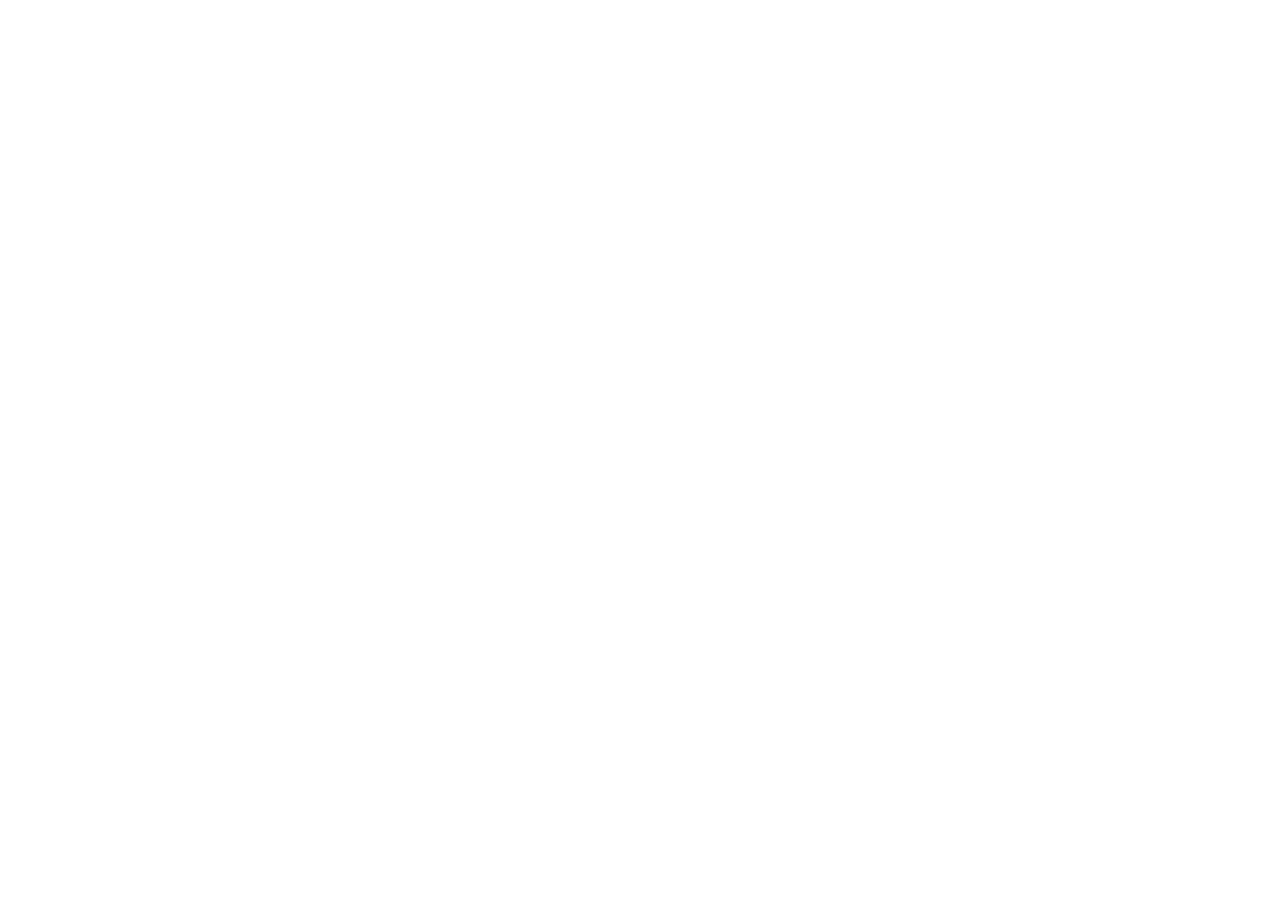
==== index.html @ 3a42726a "criei a pagina principal" ====
<!DOCTYPE html>
<html lang="pt-br">
<head>
    <meta charset="UTF-8">
    <meta name="viewport" content="width=device-width, initial-scale=1.0">
    <link rel="shortcut icon" href="favicon.ico" type="image/x-icon">
    <title>Projeto Redes Sociais</title>
</head>
<body>
    
</body>
</html>
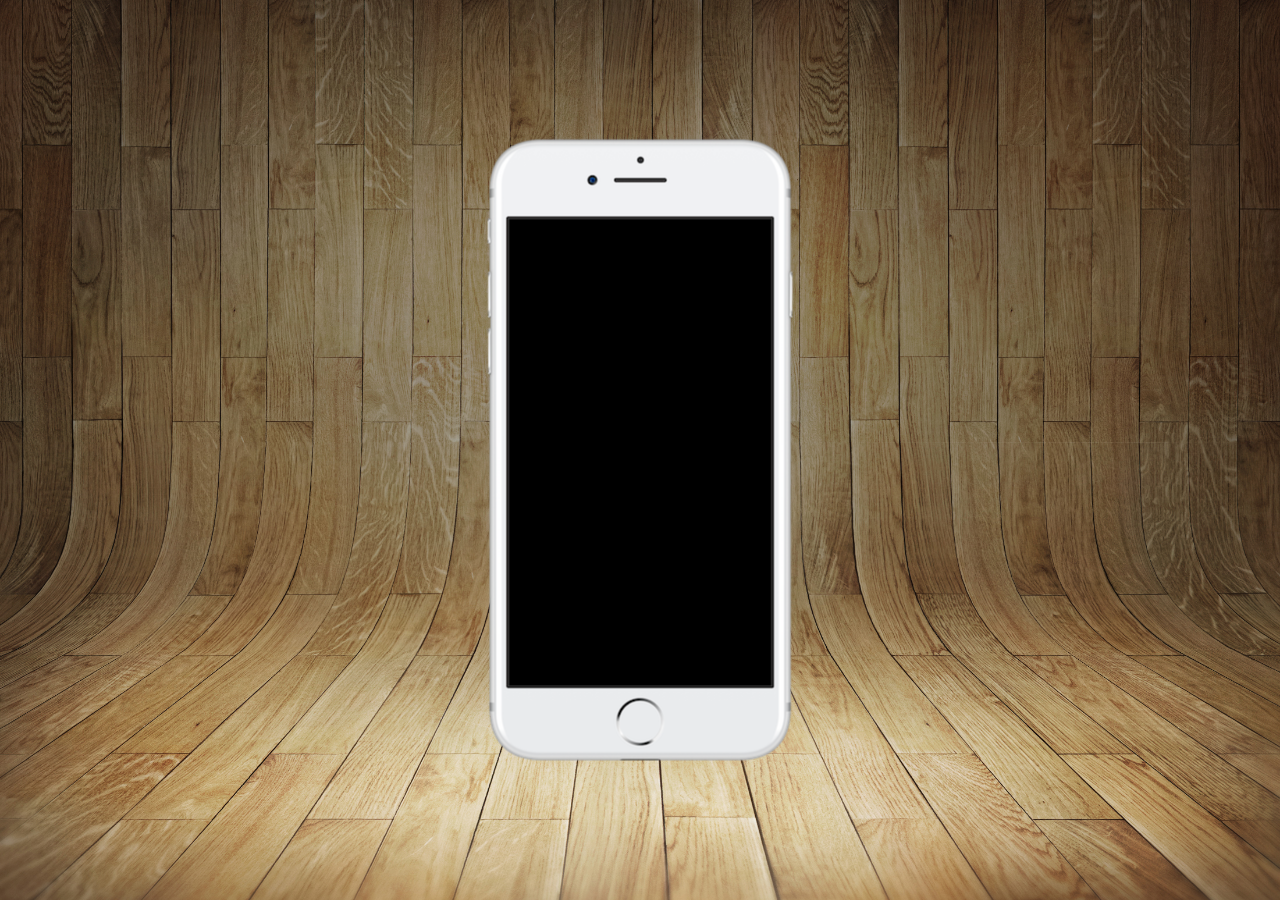
==== commit fc4e647d: "começou" ====
--- a/index.html
+++ b/index.html
@@ -5,8 +5,16 @@
     <meta name="viewport" content="width=device-width, initial-scale=1.0">
     <link rel="shortcut icon" href="favicon.ico" type="image/x-icon">
     <title>Projeto Redes Sociais</title>
+    <link rel="stylesheet" href="estilos/style.css">
 </head>
 <body>
-    
+    <main>
+        <section id="telefone">
+
+        </section>
+        <section id="redes-sociais">
+
+        </section>
+    </main>
 </body>
 </html>--- a/estilos/style.css
+++ b/estilos/style.css
@@ -0,0 +1,35 @@
+@charset "UTF=8";
+
+* {
+    margin: 0px;
+    padding: 0px;
+    font-family: Arial, Helvetica, sans-serif;
+}
+
+html, body {
+    height: 100vh;
+    width: 100vw;
+    background-color: black;
+}
+
+body {
+    background: url('../imagens/fundo-madeira.jpg') no-repeat top center;
+    background-size: cover;
+    background-attachment: fixed;
+}
+
+main {
+    position: relative;
+    height: 100vh;
+}
+
+section#telefone {
+    position: absolute;
+    top: 50%;
+    left: 50%;
+    transform: translate(-50%, -50%);
+
+    height: 627px;
+    width: 311px;
+    background: url(../imagens/frame-iphone.png) no-repeat;
+}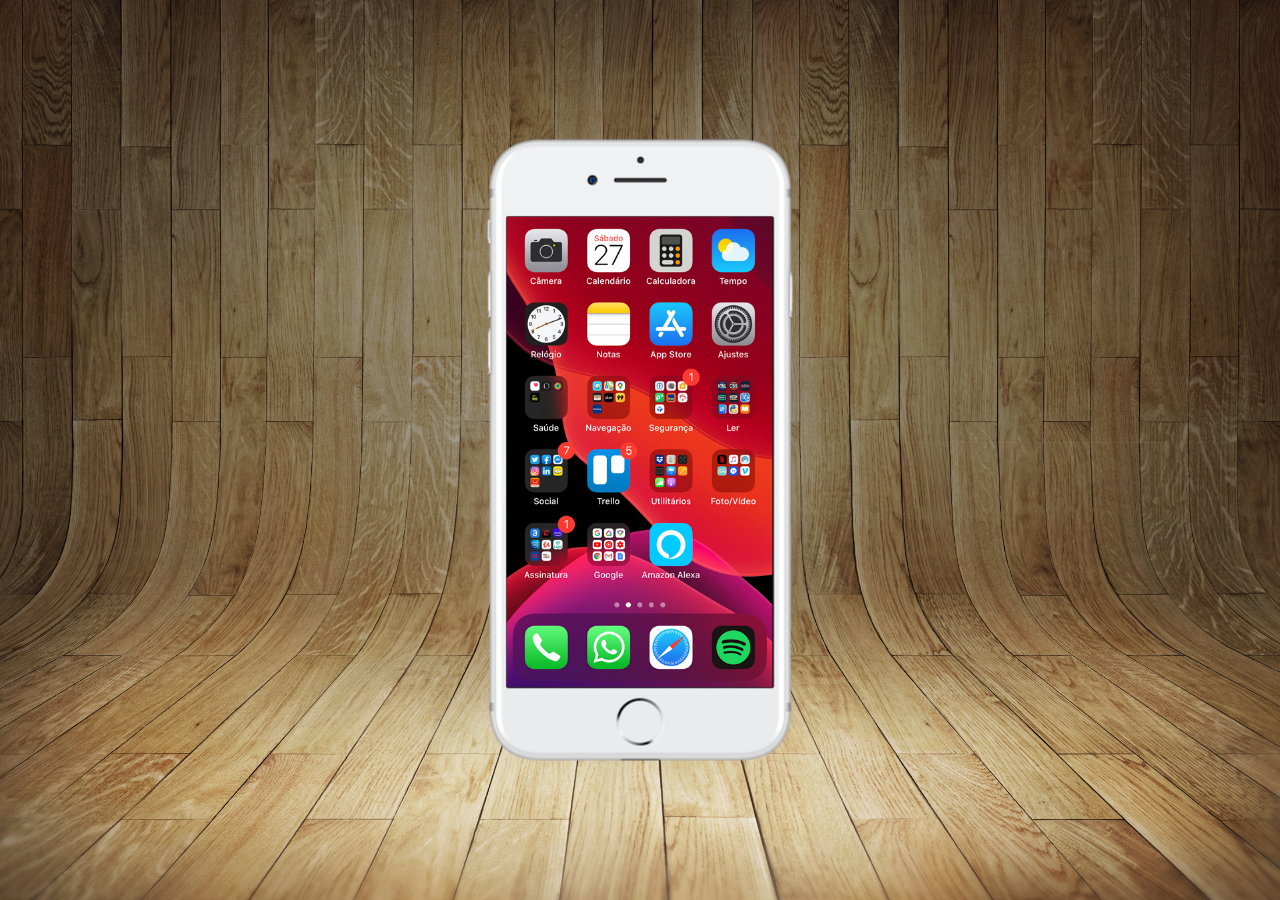
==== commit e952cd8a: "tudo criado" ====
--- a/index.html
+++ b/index.html
@@ -10,7 +10,7 @@
 <body>
     <main>
         <section id="telefone">
-
+            <iframe src="home.html" name="tela" id="tela" frameborder="0"></iframe>
         </section>
         <section id="redes-sociais">
 
--- a/estilos/style.css
+++ b/estilos/style.css
@@ -32,4 +32,12 @@
     height: 627px;
     width: 311px;
     background: url(../imagens/frame-iphone.png) no-repeat;
+}
+
+iframe#tela {
+    position: relative;
+    top: 80px;
+    left: 22px;
+    width: 266px;
+    height: 471px;
 }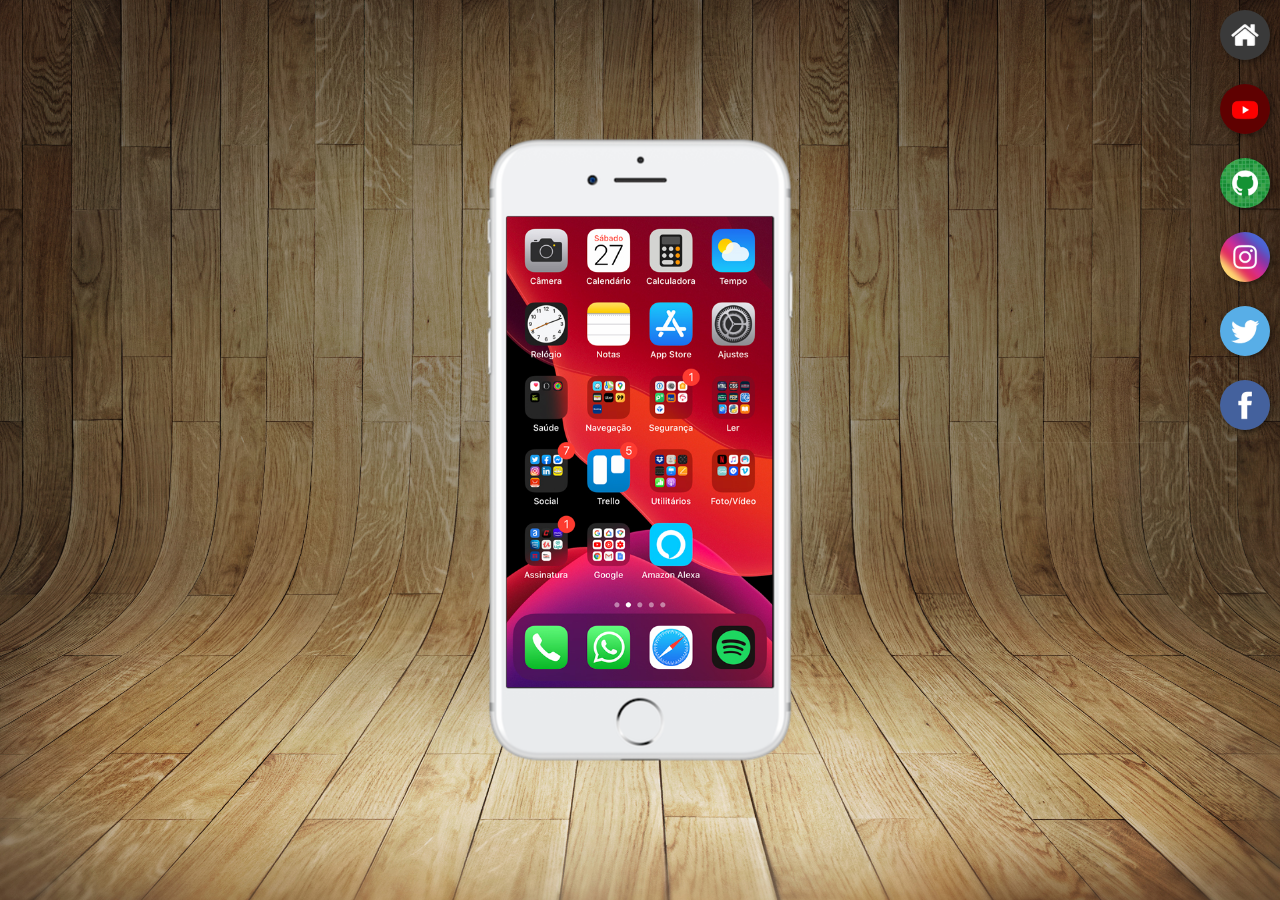
==== commit 99b47d35: "criei botões na lateral" ====
--- a/index.html
+++ b/index.html
@@ -10,10 +10,17 @@
 <body>
     <main>
         <section id="telefone">
-            <iframe src="home.html" name="tela" id="tela" frameborder="0"></iframe>
+            <iframe src="home.html" name="tela" id="tela" frameborder="0">
+                Seu navegador não é compatível com isso.
+            </iframe>
         </section>
         <section id="redes-sociais">
-
+            <a href="#" target="tela"><img src="imagens/logo-home.jpg" alt="Home"></a> <br>
+            <a href="#" target="tela"><img src="imagens/logo-youtube.jpg" alt="YouTube"></a> <br>
+            <a href="#" target="tela"><img src="imagens/logo-github.jpg" alt="GitHub"></a> <br>
+            <a href="#" target="tela"><img src="imagens/logo-instagram.jpg" alt="Instagram"></a> <br>
+            <a href="#" target="tela"><img src="imagens/logo-twitter.jpg" alt="Twitter"></a> <br>
+            <a href="#" target="tela"><img src="imagens/logo-facebook.jpg" alt="Facebook"></a>
         </section>
     </main>
 </body>
--- a/estilos/style.css
+++ b/estilos/style.css
@@ -40,4 +40,23 @@
     left: 22px;
     width: 266px;
     height: 471px;
+}
+
+section#redes-sociais {
+    text-align: right;
+}
+
+section#redes-sociais img {
+    width: 50px;
+    margin: 10px;
+    border-radius: 50%;
+    box-shadow: 2px 2px 5px rgba(0, 0, 0, 0.404);
+    box-sizing: border-box;
+}
+
+section#redes-sociais img:hover {
+    border: 2px solid rgba(255, 255, 255, 0.603);
+    transform: translate(-3px, -3px);
+    box-shadow: 5px 5px 10px rgba(0, 0, 0, 0.603);
+    transition: transform 0.3s, broder 1s;
 }